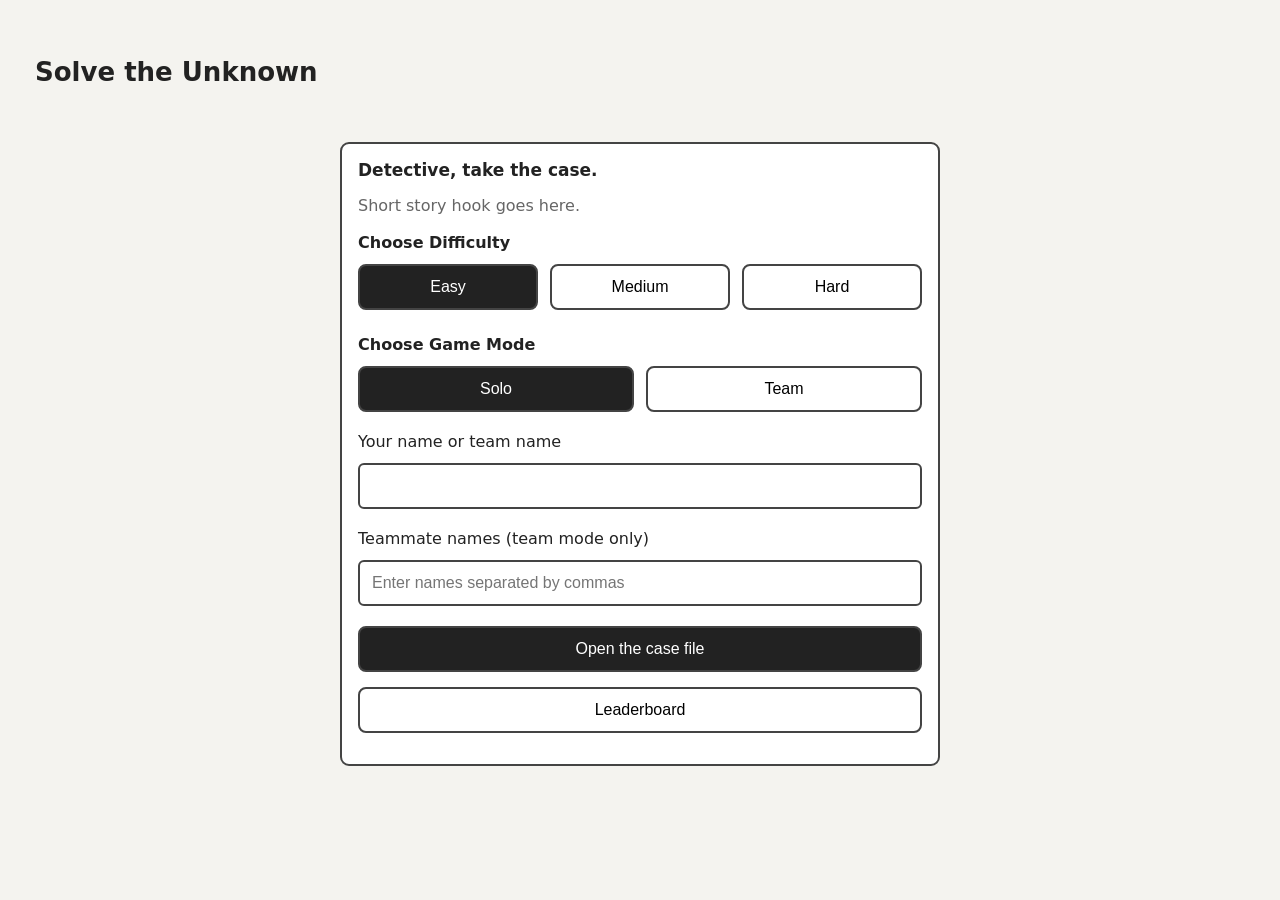
==== index.html @ 40c77423 "add code" ====
<!DOCTYPE html>
<html lang="en">

<head>
    <meta charset="UTF-8">
    <meta name="viewport"
          content="width=device-width, initial-scale=1.0">

    <title>Solve the Unknown</title>

    <link rel="stylesheet" href="css/style.css">
</head>

<body>

    <main class="container">

        <section id="start-screen" class="screen">

        <h1>Solve the Unknown</h1>

        <div class="start-card">

            <h2>Detective, take the case.</h2>

            <p class="story">
                Short story hook goes here.
            </p>


            <!-- Difficulty -->
            <h3>Choose Difficulty</h3>
            <div class="difficulty-mode">

                <button id="easy-btn" class="difficulty-btn active">
                    Easy
                </button>
                <button id="medium-btn" class="difficulty-btn">
                    Medium
                </button>
                <button id="hard-btn" class="difficulty-btn">
                    Hard
                </button>

            </div>

            <!-- Game Mode -->
            <h3>Choose Game Mode</h3>
            <div class="mode-buttons">

                <button id="solo-btn" class="mode-btn active">
                    Solo
                </button>

                <button id="team-btn" class="mode-btn">
                    Team
                </button>

            </div>

            <!-- Player Name -->
            <div class="form-group">

                <label for="player-name">
                    Your name or team name
                </label>

                <input
                    type="text"
                    id="player-name"
                >

            </div>

            <!-- Teammate Names -->
            <div class="form-group" id="teammate-group">

                <label for="teammate-names">
                    Teammate names (team mode only)
                </label>

                <input type="text" id="teammate-names" placeholder="Enter names separated by commas">

                <!-- <textarea
                    id="teammate-names"
                ></textarea> -->

            </div>

            <!-- Navigation Buttons -->
            <button id="open-case-btn" class="main-btn">
                Open the case file
            </button>

            <button id="leaderboard-btn" class="secondary-btn">
                Leaderboard
            </button>

        </div>
        </section>


<!-- Case Introduction Screen -->
<section id="case-screen" class="screen hidden">

    <div class="case-card">

        <h1>CASE FILE #1</h1>

        <h2>The Midnight Mystery</h2>

        <p>
            A mysterious incident happened last night.
            Your job is to investigate the case and
            discover the truth.
        </p>

        <h3>Initial Clues</h3>

        <p>Clue 1: A mysterious note was discovered.</p>

        <p>Clue 2: The incident happened around midnight.</p>

        <button id="begin-investigation-btn">
            Begin Investigation
        </button>

        <button id="back-btn">
            Back to Start
        </button>

    </div>

</section>


<!-- CASE DASHBOARD -->
<section id="dashboard-screen" class="screen hidden">

    <!-- Top Header -->
    <header class="game-header">

        <h1>Solve the Unknown</h1>

        <div class="game-status">
            <span id="timer">Time 05:00</span>
            <span>Missions 3 left</span>
        </div>

        <button id="evidence-btn">
            Evidence (2)
        </button>

    </header>


    <!-- Navigation Tabs -->
    <nav class="game-navigation">

        <button class="tab-btn active"
                onclick="showDashboardSection('case-section', this)">
            Case file
        </button>

        <button class="tab-btn"
                onclick="showDashboardSection('suspects-section', this)">
            Suspects
        </button>

        <button class="tab-btn"
                onclick="showScreen('missions-screen')">
            Missions
        </button>

        <button class="tab-btn"
                onclick="showScreen('accuse-screen')">
            Accuse
        </button>

    </nav>


    <!-- Case File Section -->
    <div id="case-section">

        <div class="case-layout">

            <!-- Case Summary -->
            <div class="dashboard-panel">

                <h2>Case summary</h2>

                <div class="summary-placeholder"
                     id="dashboard-summary">
                    The case story will appear here.
                </div>

                <p>
                    Victim: <span id="summary-victim">
                        Robert Anderson
                    </span>,
                    age and role.
                    Where and when it happened.
                </p>

            </div>


            <!-- Victim -->
            <div class="dashboard-panel">

                <h2>Victim</h2>

                <img
                    src="https://api.dicebear.com/9.x/adventurer/svg?seed=Robert"
                    class="victim-avatar"
                    alt="Victim portrait">

                <p id="victim-details">
                    Robert Anderson, age and details
                </p>

            </div>

        </div>


        <!-- Suspects -->
        <div id="suspects-section">

            <h2>Suspects</h2>

            <div id="suspect-list" class="suspect-grid">
                <!-- JavaScript generates suspect cards -->
            </div>

        </div>

    </div>


    <!-- Evidence Drawer -->
    <aside id="evidence-drawer" class="evidence-drawer">

        <div class="drawer-header">
            <h2>Evidence (2)</h2>

            <button id="close-evidence-btn">
                Close
            </button>
        </div>

        <div class="clue">
            <h3>Evidence 01</h3>
            <p>First clue description.</p>
        </div>

        <div class="clue">
            <h3>Evidence 02</h3>
            <p>Second clue description.</p>
        </div>

    </aside>

    <div id="drawer-overlay" class="drawer-overlay"></div>

</section>



    </main>

    <script src="script.js"></script>

</body>
</html>
---- css/style.css ----
/* General page styling */
* {
    box-sizing: border-box;
}

body {
    margin: 0;
    font-family: system-ui, Arial, sans-serif;
    background-color: #f4f3ef;
    color: #222;
}

/* Main container */
.container {
    padding: 35px;
}

h1 {
    font-size: 26px;
    margin-bottom: 15px;
}


/* Start screen card */
.start-card {
    width: 100%;
    max-width: 600px;
    margin: 55px auto;
    padding: 16px;
    background-color: white;
    border: 2px solid #444;
    border-radius: 9px;
}

.start-card h2 {
    margin-top: 0;
    font-size: 17px;
}

.story {
    color: #666;
    margin-bottom: 18px;
}

.story p {
    font-size: 13px;
}

/* Difficulty */
.difficulty-mode {
    display: grid;
    grid-template-columns: repeat(3, 1fr);
    gap: 12px;
    margin-bottom: 25px;
}

h3 {
    margin-bottom: 12px;
    font-size: 16px;
}

.difficulty-btn {
    background-color: white;
    color: black;
    border: 2px solid #444;
    padding: 12px;
    font-size: 16px;
    border-radius: 8px;
}

/* Selected difficulty button */
.difficulty-btn.active {
    background-color: #222;
    color: white;
}
.difficulty-btn:hover {
    background-color: #444;
    color: white;
}

/* Solo and Team buttons */
.mode-buttons {
    display: grid;
    grid-template-columns: 1fr 1fr;
    gap: 12px;
    margin-bottom: 20px;
}

button {
    font-size: 16px;
    padding: 12px;
    border: 2px solid #444;
    border-radius: 8px;
    cursor: pointer;
}

.mode-btn {
    background-color: white;
    color: black;
}

.mode-btn.active {
    background-color: #222;
    color: white;
}

.mode-btn:hover {
    background-color: #444;
    color: white;
}

/* Input fields */
.form-group {
    margin-bottom: 20px;
}

label {
    display: block;
    font-size: 16px;
    margin-bottom: 12px;
}

input,
textarea {
    width: 100%;
    min-height: 44px;
    padding: 12px;
    font-size: 16px;
    border: 2px solid #444;
    border-radius: 6px;
}

/* Main buttons */
.main-btn,
.secondary-btn {
    width: 100%;
    margin-bottom: 15px;
}

.main-btn {
    background-color: #222;
    color: white;
}

.secondary-btn {
    background-color: white;
    color: black;
}

#open-case-btn:hover {
    background-color: #444;
    color: white;
}

/* Website responsive design */
@media (max-width: 600px) {

    .container {
        padding: 18px;
    }

    h1 {
        font-size: 28px;
    }

    .start-card {
        margin: 40px auto;
    }

}


/* Hide screens that are not active */
.hidden {
    display: none !important;
}

/* Case Introduction Screen */
.case-header {
    text-align: center;
    margin-bottom: 35px;
}

.case-header h1 {
    letter-spacing: 3px;
}

.case-header p {
    color: #777;
    letter-spacing: 2px;
}

/* Case information card */
.case-card {
    background-color: white;
    border: 2px solid #444;
    border-radius: 9px;

    width: 100%;
    max-width: 800px;

    margin: auto;
    padding: 30px;
}

.case-card h2 {
    font-size: 30px;
}

.case-description {
    line-height: 1.7;
    color: #555;
}

.case-card hr {
    border: 0;
    border-top: 1px solid #ddd;
    margin: 25px 0;
}

/* Clue cards */
.clue {
    background-color: #f4f3ef;
    border-left: 5px solid #b58b48;
    padding: 15px;
    margin-bottom: 15px;
    border-radius: 5px;
}

.clue h4 {
    margin-top: 0;
}

.case-card button {
    margin-top: 15px;
}

@media (max-width: 600px) {

    .case-card {
        padding: 18px;
    }

    .case-card h2 {
        font-size: 24px;
    }

}


/* Game Header */
.game-header {
    display: flex;
    justify-content: space-between;
    align-items: center;
    gap: 20px;
    flex-wrap: wrap;
}

.game-header h1 {
    font-size: 36px;
}

.game-status {
    display: flex;
    gap: 15px;
}

.game-status span {
    border: 2px solid #444;
    border-radius: 8px;
    padding: 15px;
    font-size: 18px;
}

/* Navigation */
.game-navigation {
    display: flex;
    gap: 15px;
    margin: 20px 0;
    flex-wrap: wrap;
}

.tab-btn {
    background: white;
    color: black;
}

.tab-btn.active {
    background: #222;
    color: white;
}

/* Case Summary and Victim */
.case-layout {
    display: grid;
    grid-template-columns: 2.2fr 1fr;
    gap: 20px;
}

.dashboard-panel {
    background: white;
    border: 2px solid #444;
    border-radius: 9px;
    padding: 20px;
}

.summary-placeholder {
    min-height: 100px;
    background: #dededb;
    margin: 15px 0;
    padding: 15px;
}

.victim-avatar {
    width: 85px;
    height: 85px;
    border-radius: 50%;
    object-fit: cover;
}

/* Suspect Cards */
#suspects-section {
    margin-top: 25px;
}

.suspect-grid {
    display: grid;
    grid-template-columns: repeat(4, 1fr);
    gap: 18px;
}

.suspect-card {
    background: white;
    border: 2px solid #444;
    border-radius: 9px;
    padding: 20px;
    text-align: center;
}

.suspect-card img {
    width: 85px;
    height: 85px;
    border-radius: 50%;
}

.suspect-card button {
    background: white;
    color: black;
}

/* Evidence Drawer */
.evidence-drawer {
    position: fixed;
    top: 0;
    right: -400px;
    width: 350px;
    max-width: 85%;
    height: 100vh;
    background: white;
    padding: 25px;
    z-index: 1001;
    transition: right 0.3s ease;
    overflow-y: auto;
}

.evidence-drawer.open {
    right: 0;
}

.drawer-header {
    display: flex;
    justify-content: space-between;
    align-items: center;
}

.drawer-overlay {
    display: none;
    position: fixed;
    inset: 0;
    background: rgba(0, 0, 0, 0.4);
    z-index: 1000;
}

.drawer-overlay.open {
    display: block;
}

/* Responsive */
@media (max-width: 900px) {
    .suspect-grid {
        grid-template-columns: repeat(2, 1fr);
    }

    .case-layout {
        grid-template-columns: 1fr;
    }
}

@media (max-width: 550px) {
    .suspect-grid {
        grid-template-columns: 1fr;
    }

    .game-header {
        align-items: flex-start;
        flex-direction: column;
    }
}
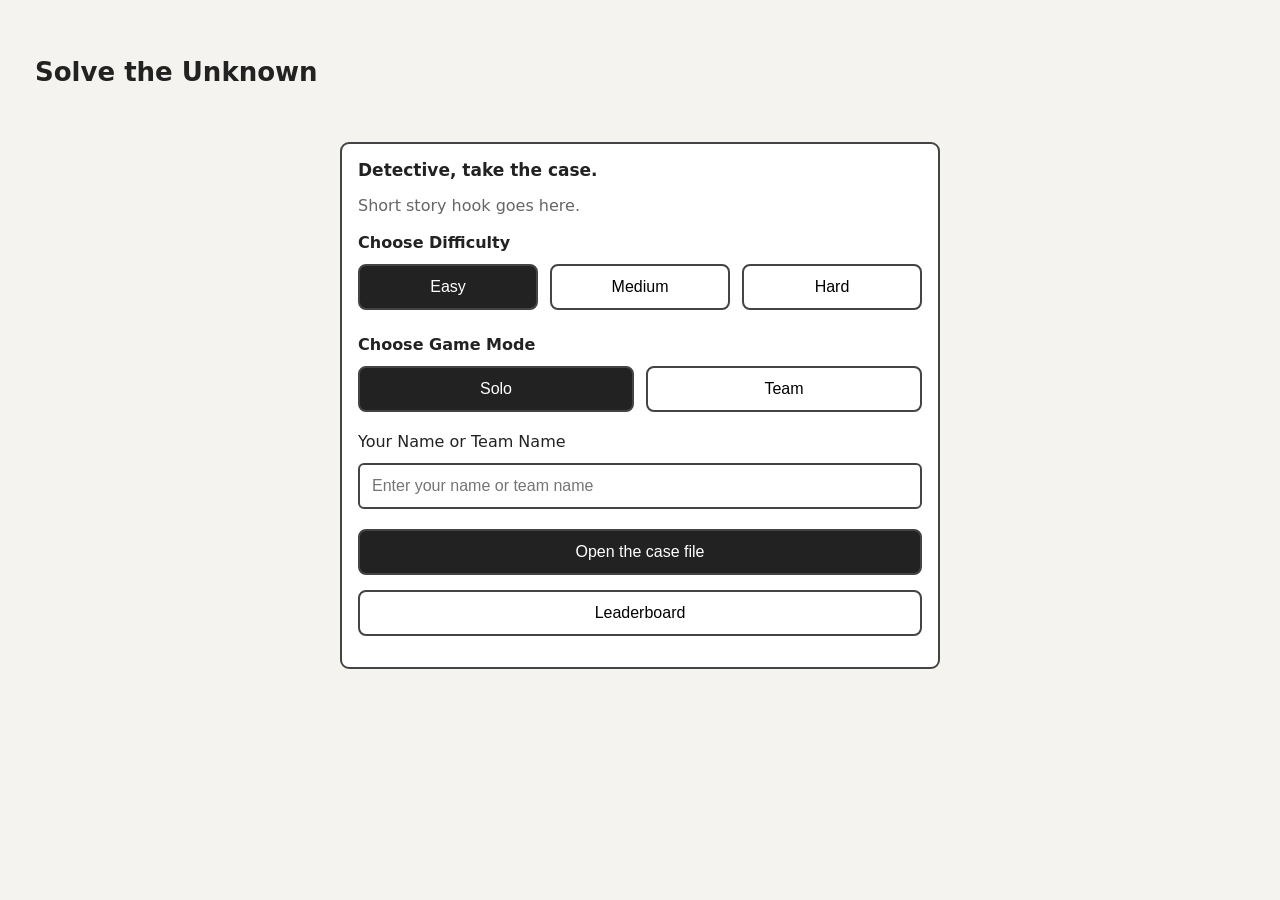
==== commit c96bed9f: "add code" ====
--- a/index.html
+++ b/index.html
@@ -62,12 +62,13 @@
             <div class="form-group">
 
                 <label for="player-name">
-                    Your name or team name
+                    Your Name or Team Name
                 </label>
 
                 <input
                     type="text"
                     id="player-name"
+                    placeholder="Enter your name or team name"
                 >
 
             </div>
@@ -76,14 +77,11 @@
             <div class="form-group" id="teammate-group">
 
                 <label for="teammate-names">
-                    Teammate names (team mode only)
+                    Teammate Names (team mode only)
                 </label>
 
                 <input type="text" id="teammate-names" placeholder="Enter names separated by commas">
 
-                <!-- <textarea
-                    id="teammate-names"
-                ></textarea> -->
 
             </div>
 
@@ -99,178 +97,11 @@
         </div>
         </section>
 
+    </main>
 
-<!-- Case Introduction Screen -->
-<section id="case-screen" class="screen hidden">
-
-    <div class="case-card">
-
-        <h1>CASE FILE #1</h1>
-
-        <h2>The Midnight Mystery</h2>
-
-        <p>
-            A mysterious incident happened last night.
-            Your job is to investigate the case and
-            discover the truth.
-        </p>
-
-        <h3>Initial Clues</h3>
-
-        <p>Clue 1: A mysterious note was discovered.</p>
-
-        <p>Clue 2: The incident happened around midnight.</p>
-
-        <button id="begin-investigation-btn">
-            Begin Investigation
-        </button>
-
-        <button id="back-btn">
-            Back to Start
-        </button>
-
-    </div>
-
-</section>
-
-
-<!-- CASE DASHBOARD -->
-<section id="dashboard-screen" class="screen hidden">
-
-    <!-- Top Header -->
-    <header class="game-header">
-
-        <h1>Solve the Unknown</h1>
-
-        <div class="game-status">
-            <span id="timer">Time 05:00</span>
-            <span>Missions 3 left</span>
-        </div>
-
-        <button id="evidence-btn">
-            Evidence (2)
-        </button>
-
-    </header>
-
-
-    <!-- Navigation Tabs -->
-    <nav class="game-navigation">
-
-        <button class="tab-btn active"
-                onclick="showDashboardSection('case-section', this)">
-            Case file
-        </button>
-
-        <button class="tab-btn"
-                onclick="showDashboardSection('suspects-section', this)">
-            Suspects
-        </button>
-
-        <button class="tab-btn"
-                onclick="showScreen('missions-screen')">
-            Missions
-        </button>
-
-        <button class="tab-btn"
-                onclick="showScreen('accuse-screen')">
-            Accuse
-        </button>
-
-    </nav>
-
-
-    <!-- Case File Section -->
-    <div id="case-section">
-
-        <div class="case-layout">
-
-            <!-- Case Summary -->
-            <div class="dashboard-panel">
-
-                <h2>Case summary</h2>
-
-                <div class="summary-placeholder"
-                     id="dashboard-summary">
-                    The case story will appear here.
-                </div>
-
-                <p>
-                    Victim: <span id="summary-victim">
-                        Robert Anderson
-                    </span>,
-                    age and role.
-                    Where and when it happened.
-                </p>
-
-            </div>
-
-
-            <!-- Victim -->
-            <div class="dashboard-panel">
-
-                <h2>Victim</h2>
-
-                <img
-                    src="https://api.dicebear.com/9.x/adventurer/svg?seed=Robert"
-                    class="victim-avatar"
-                    alt="Victim portrait">
-
-                <p id="victim-details">
-                    Robert Anderson, age and details
-                </p>
-
-            </div>
-
-        </div>
-
-
-        <!-- Suspects -->
-        <div id="suspects-section">
-
-            <h2>Suspects</h2>
-
-            <div id="suspect-list" class="suspect-grid">
-                <!-- JavaScript generates suspect cards -->
-            </div>
-
-        </div>
-
-    </div>
-
-
-    <!-- Evidence Drawer -->
-    <aside id="evidence-drawer" class="evidence-drawer">
-
-        <div class="drawer-header">
-            <h2>Evidence (2)</h2>
-
-            <button id="close-evidence-btn">
-                Close
-            </button>
-        </div>
-
-        <div class="clue">
-            <h3>Evidence 01</h3>
-            <p>First clue description.</p>
-        </div>
-
-        <div class="clue">
-            <h3>Evidence 02</h3>
-            <p>Second clue description.</p>
-        </div>
-
-    </aside>
-
-    <div id="drawer-overlay" class="drawer-overlay"></div>
-
-</section>
+    <script src="js/main.js"></script>
 
 
 
-    </main>
-
-    <script src="script.js"></script>
-
 </body>
 </html>
--- a/css/style.css
+++ b/css/style.css
@@ -10,7 +10,6 @@
     color: #222;
 }
 
-/* Main container */
 .container {
     padding: 35px;
 }
@@ -19,7 +18,6 @@
     font-size: 26px;
     margin-bottom: 15px;
 }
-
 
 /* Start screen card */
 .start-card {
@@ -40,10 +38,6 @@
 .story {
     color: #666;
     margin-bottom: 18px;
-}
-
-.story p {
-    font-size: 13px;
 }
 
 /* Difficulty */
@@ -68,17 +62,17 @@
     border-radius: 8px;
 }
 
-/* Selected difficulty button */
 .difficulty-btn.active {
     background-color: #222;
     color: white;
 }
+
 .difficulty-btn:hover {
     background-color: #444;
     color: white;
 }
 
-/* Solo and Team buttons */
+/* Solo and Team */
 .mode-buttons {
     display: grid;
     grid-template-columns: 1fr 1fr;
@@ -92,6 +86,11 @@
     border: 2px solid #444;
     border-radius: 8px;
     cursor: pointer;
+}
+
+button:disabled {
+    opacity: 0.5;
+    cursor: not-allowed;
 }
 
 .mode-btn {
@@ -152,7 +151,12 @@
     color: white;
 }
 
-/* Website responsive design */
+/* Hide inactive sections */
+.hidden {
+    display: none !important;
+}
+
+/* Responsive */
 @media (max-width: 600px) {
 
     .container {
@@ -167,245 +171,4 @@
         margin: 40px auto;
     }
 
-}
-
-
-/* Hide screens that are not active */
-.hidden {
-    display: none !important;
-}
-
-/* Case Introduction Screen */
-.case-header {
-    text-align: center;
-    margin-bottom: 35px;
-}
-
-.case-header h1 {
-    letter-spacing: 3px;
-}
-
-.case-header p {
-    color: #777;
-    letter-spacing: 2px;
-}
-
-/* Case information card */
-.case-card {
-    background-color: white;
-    border: 2px solid #444;
-    border-radius: 9px;
-
-    width: 100%;
-    max-width: 800px;
-
-    margin: auto;
-    padding: 30px;
-}
-
-.case-card h2 {
-    font-size: 30px;
-}
-
-.case-description {
-    line-height: 1.7;
-    color: #555;
-}
-
-.case-card hr {
-    border: 0;
-    border-top: 1px solid #ddd;
-    margin: 25px 0;
-}
-
-/* Clue cards */
-.clue {
-    background-color: #f4f3ef;
-    border-left: 5px solid #b58b48;
-    padding: 15px;
-    margin-bottom: 15px;
-    border-radius: 5px;
-}
-
-.clue h4 {
-    margin-top: 0;
-}
-
-.case-card button {
-    margin-top: 15px;
-}
-
-@media (max-width: 600px) {
-
-    .case-card {
-        padding: 18px;
-    }
-
-    .case-card h2 {
-        font-size: 24px;
-    }
-
-}
-
-
-/* Game Header */
-.game-header {
-    display: flex;
-    justify-content: space-between;
-    align-items: center;
-    gap: 20px;
-    flex-wrap: wrap;
-}
-
-.game-header h1 {
-    font-size: 36px;
-}
-
-.game-status {
-    display: flex;
-    gap: 15px;
-}
-
-.game-status span {
-    border: 2px solid #444;
-    border-radius: 8px;
-    padding: 15px;
-    font-size: 18px;
-}
-
-/* Navigation */
-.game-navigation {
-    display: flex;
-    gap: 15px;
-    margin: 20px 0;
-    flex-wrap: wrap;
-}
-
-.tab-btn {
-    background: white;
-    color: black;
-}
-
-.tab-btn.active {
-    background: #222;
-    color: white;
-}
-
-/* Case Summary and Victim */
-.case-layout {
-    display: grid;
-    grid-template-columns: 2.2fr 1fr;
-    gap: 20px;
-}
-
-.dashboard-panel {
-    background: white;
-    border: 2px solid #444;
-    border-radius: 9px;
-    padding: 20px;
-}
-
-.summary-placeholder {
-    min-height: 100px;
-    background: #dededb;
-    margin: 15px 0;
-    padding: 15px;
-}
-
-.victim-avatar {
-    width: 85px;
-    height: 85px;
-    border-radius: 50%;
-    object-fit: cover;
-}
-
-/* Suspect Cards */
-#suspects-section {
-    margin-top: 25px;
-}
-
-.suspect-grid {
-    display: grid;
-    grid-template-columns: repeat(4, 1fr);
-    gap: 18px;
-}
-
-.suspect-card {
-    background: white;
-    border: 2px solid #444;
-    border-radius: 9px;
-    padding: 20px;
-    text-align: center;
-}
-
-.suspect-card img {
-    width: 85px;
-    height: 85px;
-    border-radius: 50%;
-}
-
-.suspect-card button {
-    background: white;
-    color: black;
-}
-
-/* Evidence Drawer */
-.evidence-drawer {
-    position: fixed;
-    top: 0;
-    right: -400px;
-    width: 350px;
-    max-width: 85%;
-    height: 100vh;
-    background: white;
-    padding: 25px;
-    z-index: 1001;
-    transition: right 0.3s ease;
-    overflow-y: auto;
-}
-
-.evidence-drawer.open {
-    right: 0;
-}
-
-.drawer-header {
-    display: flex;
-    justify-content: space-between;
-    align-items: center;
-}
-
-.drawer-overlay {
-    display: none;
-    position: fixed;
-    inset: 0;
-    background: rgba(0, 0, 0, 0.4);
-    z-index: 1000;
-}
-
-.drawer-overlay.open {
-    display: block;
-}
-
-/* Responsive */
-@media (max-width: 900px) {
-    .suspect-grid {
-        grid-template-columns: repeat(2, 1fr);
-    }
-
-    .case-layout {
-        grid-template-columns: 1fr;
-    }
-}
-
-@media (max-width: 550px) {
-    .suspect-grid {
-        grid-template-columns: 1fr;
-    }
-
-    .game-header {
-        align-items: flex-start;
-        flex-direction: column;
-    }
-}
-
-
+}
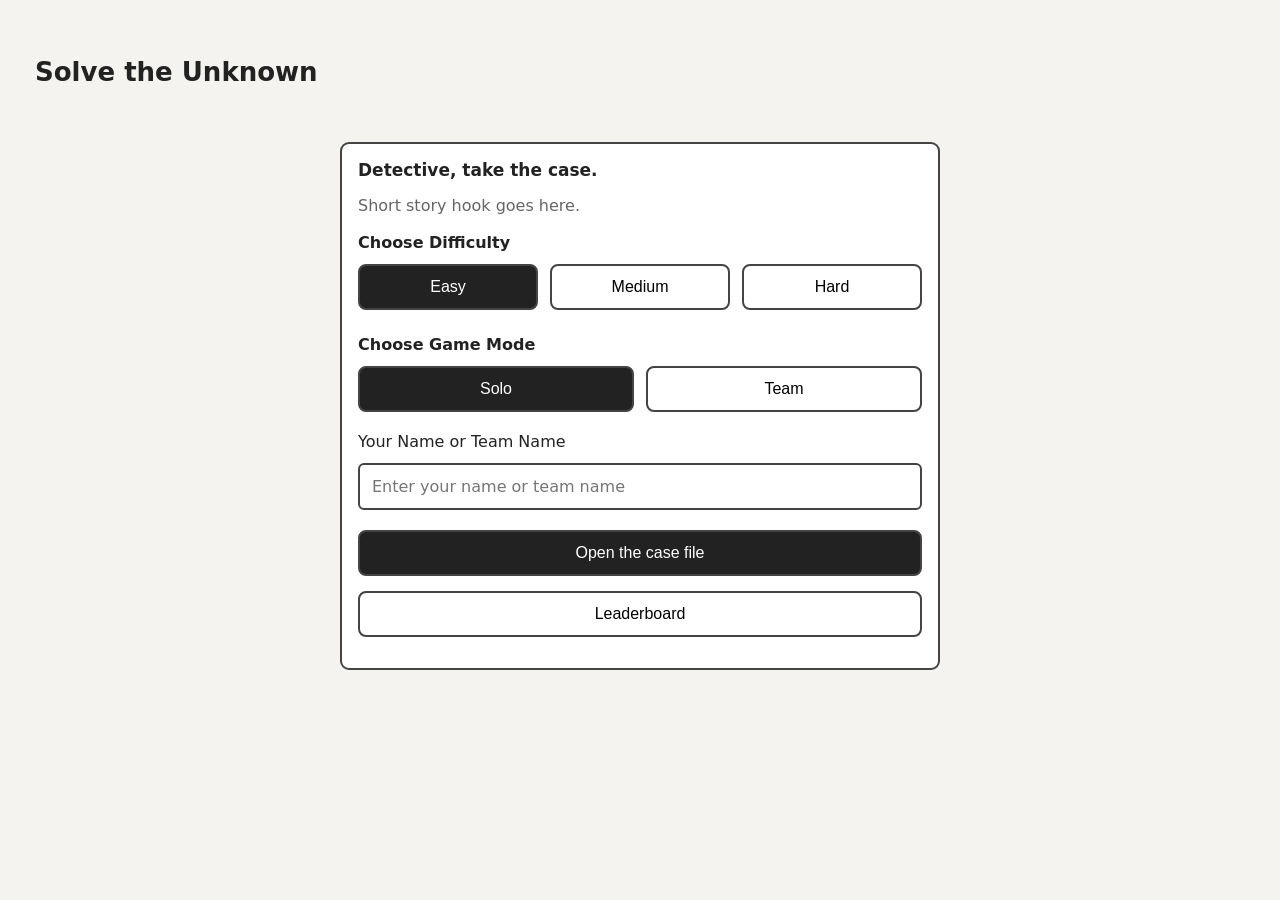
==== commit 1746e183: "fix code" ====
--- a/index.html
+++ b/index.html
@@ -1,99 +1,45 @@
 <!DOCTYPE html>
 <html lang="en">
-
 <head>
     <meta charset="UTF-8">
-    <meta name="viewport"
-          content="width=device-width, initial-scale=1.0">
-
+    <meta name="viewport" content="width=device-width, initial-scale=1.0">
     <title>Solve the Unknown</title>
-
     <link rel="stylesheet" href="css/style.css">
 </head>
 
 <body>
-
     <main class="container">
-
         <section id="start-screen" class="screen">
-
         <h1>Solve the Unknown</h1>
-
         <div class="start-card">
-
             <h2>Detective, take the case.</h2>
-
-            <p class="story">
-                Short story hook goes here.
-            </p>
-
-
-            <!-- Difficulty -->
+            <p class="story">Short story hook goes here.</p>
+            <!-- Difficulty Section-->
             <h3>Choose Difficulty</h3>
             <div class="difficulty-mode">
-
-                <button id="easy-btn" class="difficulty-btn active">
-                    Easy
-                </button>
-                <button id="medium-btn" class="difficulty-btn">
-                    Medium
-                </button>
-                <button id="hard-btn" class="difficulty-btn">
-                    Hard
-                </button>
-
+                <button id="easy-btn" class="difficulty-btn active">Easy</button>
+                <button id="medium-btn" class="difficulty-btn">Medium</button>
+                <button id="hard-btn" class="difficulty-btn">Hard</button>
             </div>
-
             <!-- Game Mode -->
             <h3>Choose Game Mode</h3>
             <div class="mode-buttons">
-
-                <button id="solo-btn" class="mode-btn active">
-                    Solo
-                </button>
-
-                <button id="team-btn" class="mode-btn">
-                    Team
-                </button>
-
+                <button id="solo-btn" class="mode-btn active">Solo</button>
+                <button id="team-btn" class="mode-btn">Team</button>
             </div>
-
             <!-- Player Name -->
             <div class="form-group">
-
-                <label for="player-name">
-                    Your Name or Team Name
-                </label>
-
-                <input
-                    type="text"
-                    id="player-name"
-                    placeholder="Enter your name or team name"
-                >
-
+                <label for="player-name">Your Name or Team Name</label>
+                <input type="text" id="player-name" placeholder="Enter your name or team name">
             </div>
-
             <!-- Teammate Names -->
             <div class="form-group" id="teammate-group">
-
-                <label for="teammate-names">
-                    Teammate Names (team mode only)
-                </label>
-
+                <label for="teammate-names">Teammate Names (team mode only)</label>
                 <input type="text" id="teammate-names" placeholder="Enter names separated by commas">
-
-
             </div>
-
             <!-- Navigation Buttons -->
-            <button id="open-case-btn" class="main-btn">
-                Open the case file
-            </button>
-
-            <button id="leaderboard-btn" class="secondary-btn">
-                Leaderboard
-            </button>
-
+            <button id="open-case-btn" class="main-btn">Open the case file</button>
+            <button id="leaderboard-btn" class="secondary-btn">Leaderboard</button>
         </div>
         </section>
 
@@ -101,7 +47,5 @@
 
     <script src="js/main.js"></script>
 
-
-
 </body>
 </html>
--- a/css/style.css
+++ b/css/style.css
@@ -1,4 +1,3 @@
-/* General page styling */
 * {
     box-sizing: border-box;
 }
@@ -7,7 +6,7 @@
     margin: 0;
     font-family: system-ui, Arial, sans-serif;
     background-color: #f4f3ef;
-    color: #222;
+    color: #222222;
 }
 
 .container {
@@ -19,15 +18,30 @@
     margin-bottom: 15px;
 }
 
-/* Start screen card */
+h3 {
+    margin-bottom: 12px;
+    font-size: 16px;
+}
+
+/* Hide inactive screens and sections */
+.hidden {
+    display: none !important;
+}
+
+.start-card,
+.case-card,
+.dashboard-panel,
+.suspect-card {
+    background-color: #ffffff;
+    border: 2px solid #444444;
+    border-radius: 9px;
+}
+
 .start-card {
     width: 100%;
     max-width: 600px;
     margin: 55px auto;
     padding: 16px;
-    background-color: white;
-    border: 2px solid #444;
-    border-radius: 9px;
 }
 
 .start-card h2 {
@@ -36,54 +50,18 @@
 }
 
 .story {
-    color: #666;
+    color: #666666;
     margin-bottom: 18px;
 }
 
-/* Difficulty */
-.difficulty-mode {
-    display: grid;
-    grid-template-columns: repeat(3, 1fr);
-    gap: 12px;
-    margin-bottom: 25px;
-}
-
-h3 {
-    margin-bottom: 12px;
-    font-size: 16px;
-}
-
-.difficulty-btn {
-    background-color: white;
-    color: black;
-    border: 2px solid #444;
-    padding: 12px;
-    font-size: 16px;
-    border-radius: 8px;
-}
-
-.difficulty-btn.active {
-    background-color: #222;
-    color: white;
-}
-
-.difficulty-btn:hover {
-    background-color: #444;
-    color: white;
-}
-
-/* Solo and Team */
-.mode-buttons {
-    display: grid;
-    grid-template-columns: 1fr 1fr;
-    gap: 12px;
-    margin-bottom: 20px;
+.story p {
+    font-size: 13px;
 }
 
 button {
     font-size: 16px;
     padding: 12px;
-    border: 2px solid #444;
+    border: 2px solid #444444;
     border-radius: 8px;
     cursor: pointer;
 }
@@ -93,22 +71,67 @@
     cursor: not-allowed;
 }
 
-.mode-btn {
-    background-color: white;
+.difficulty-btn,
+.mode-btn,
+.tab-btn {
+    background-color: #ffffff;
     color: black;
 }
 
-.mode-btn.active {
-    background-color: #222;
+.difficulty-btn.active,
+.mode-btn.active,
+.tab-btn.active {
+    background-color: #222222;
     color: white;
 }
 
-.mode-btn:hover {
-    background-color: #444;
+.difficulty-btn:hover,
+.mode-btn:hover,
+.tab-btn:hover,
+.secondary-btn:hover,
+.main-btn:hover {
+    background-color: #444444;
     color: white;
 }
 
-/* Input fields */
+.main-btn,
+.secondary-btn {
+    width: 100%;
+    margin-bottom: 15px;
+}
+
+.main-btn {
+    background-color: #222222;
+    color: white;
+}
+
+.secondary-btn {
+    background-color: #ffffff;
+    color: black;
+}
+
+button:focus-visible,
+input:focus-visible,
+textarea:focus-visible,
+select:focus-visible {
+    outline: 3px solid #b58b48;
+    outline-offset: 2px;
+}
+
+.difficulty-mode {
+    display: grid;
+    grid-template-columns: repeat(3, 1fr);
+    gap: 12px;
+    margin-bottom: 25px;
+}
+
+.mode-buttons {
+    display: grid;
+    grid-template-columns: 1fr 1fr;
+    gap: 12px;
+    margin-bottom: 20px;
+}
+
 .form-group {
     margin-bottom: 20px;
 }
@@ -120,55 +143,39 @@
 }
 
 input,
-textarea {
+textarea,
+select {
     width: 100%;
     min-height: 44px;
     padding: 12px;
     font-size: 16px;
-    border: 2px solid #444;
+    font-family: inherit;
+    background-color: #ffffff;
+    border: 2px solid #444444;
     border-radius: 6px;
 }
 
-/* Main buttons */
-.main-btn,
-.secondary-btn {
-    width: 100%;
+.error-message {
+    background-color: #fdecea;
+    border-left: 5px solid #b3261e;
+    color: #b3261e;
+    padding: 12px;
+    border-radius: 5px;
     margin-bottom: 15px;
 }
 
-.main-btn {
-    background-color: #222;
-    color: white;
+.loading-message {
+    color: #666666;
+    font-style: italic;
+    padding: 12px 0;
 }
 
-.secondary-btn {
-    background-color: white;
-    color: black;
-}
-
-#open-case-btn:hover {
-    background-color: #444;
-    color: white;
-}
-
-/* Hide inactive sections */
-.hidden {
-    display: none !important;
-}
-
-/* Responsive */
 @media (max-width: 600px) {
-
     .container {
         padding: 18px;
-    }
-
-    h1 {
-        font-size: 28px;
     }
 
     .start-card {
         margin: 40px auto;
     }
-
 }
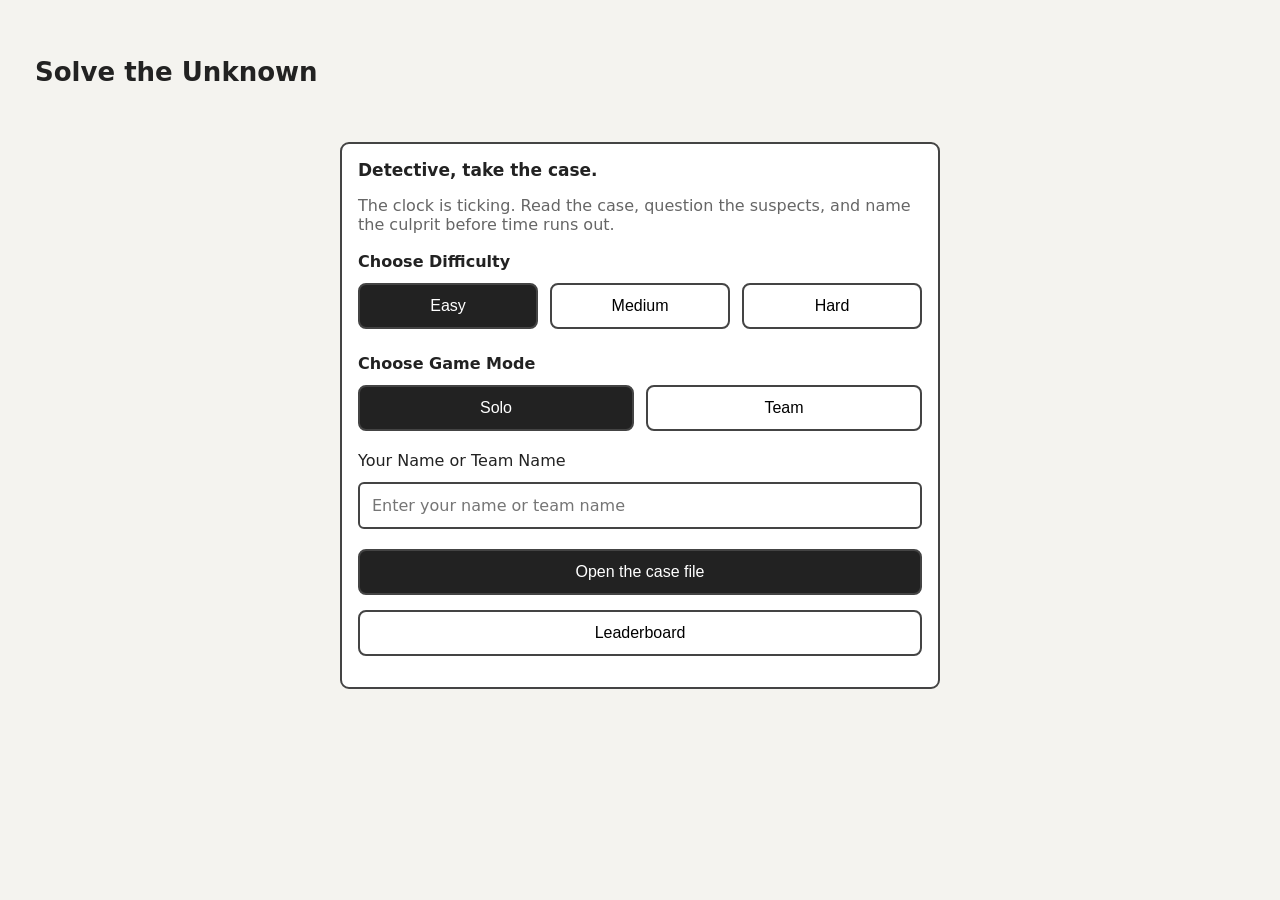
==== commit e1587613: "fix code" ====
--- a/index.html
+++ b/index.html
@@ -4,6 +4,7 @@
     <meta charset="UTF-8">
     <meta name="viewport" content="width=device-width, initial-scale=1.0">
     <title>Solve the Unknown</title>
+    <link rel="icon" type="image/png" href="image/detective.png">
     <link rel="stylesheet" href="css/style.css">
 </head>
 
@@ -13,7 +14,7 @@
         <h1>Solve the Unknown</h1>
         <div class="start-card">
             <h2>Detective, take the case.</h2>
-            <p class="story">Short story hook goes here.</p>
+            <p class="story">The clock is ticking. Read the case, question the suspects, and name the culprit before time runs out.</p>
             <!-- Difficulty Section-->
             <h3>Choose Difficulty</h3>
             <div class="difficulty-mode">
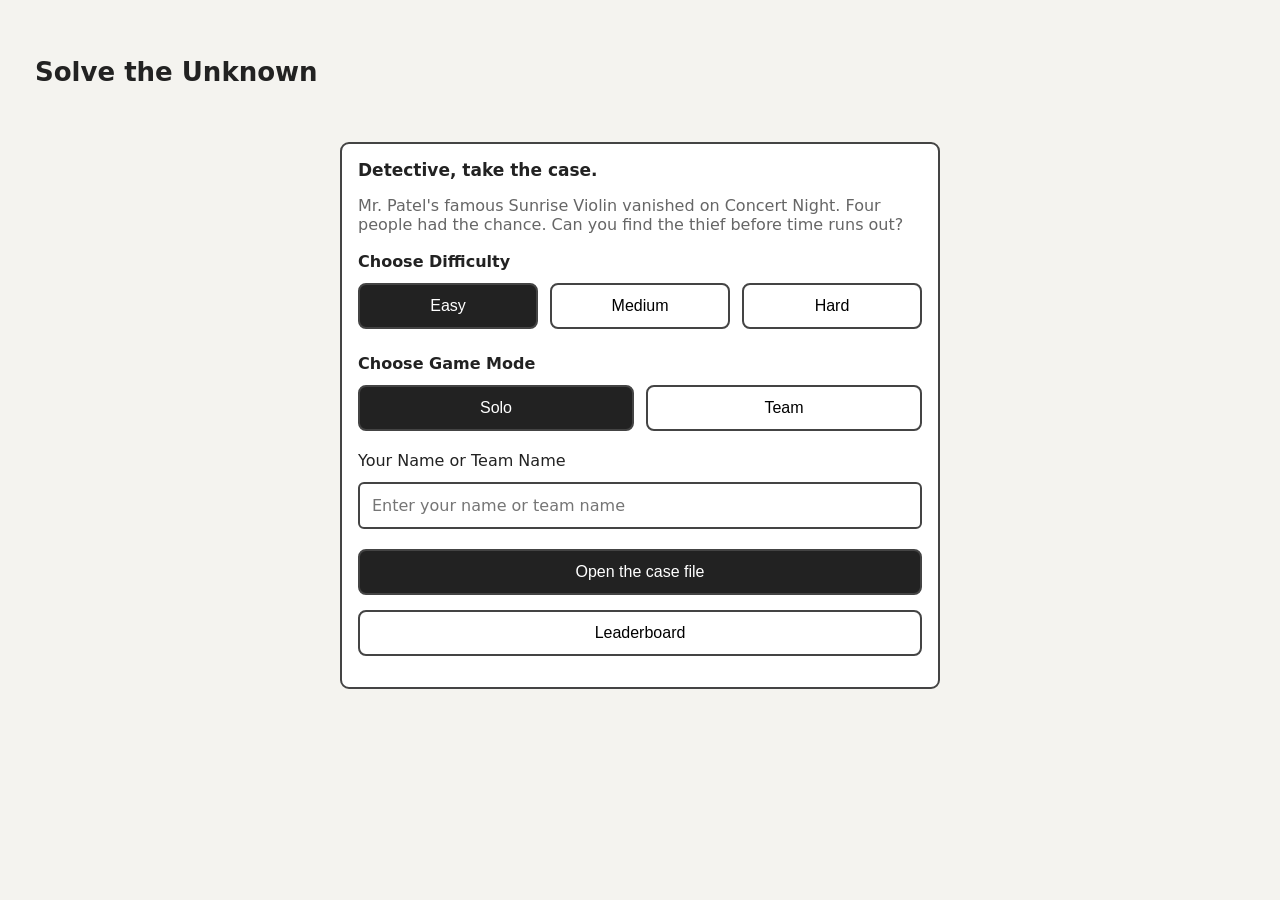
==== commit 9ab5d1a2: "update code" ====
--- a/index.html
+++ b/index.html
@@ -14,7 +14,7 @@
         <h1>Solve the Unknown</h1>
         <div class="start-card">
             <h2>Detective, take the case.</h2>
-            <p class="story">The clock is ticking. Read the case, question the suspects, and name the culprit before time runs out.</p>
+            <p class="story">Mr. Patel's famous Sunrise Violin vanished on Concert Night. Four people had the chance. Can you find the thief before time runs out?</p>
             <!-- Difficulty Section-->
             <h3>Choose Difficulty</h3>
             <div class="difficulty-mode">
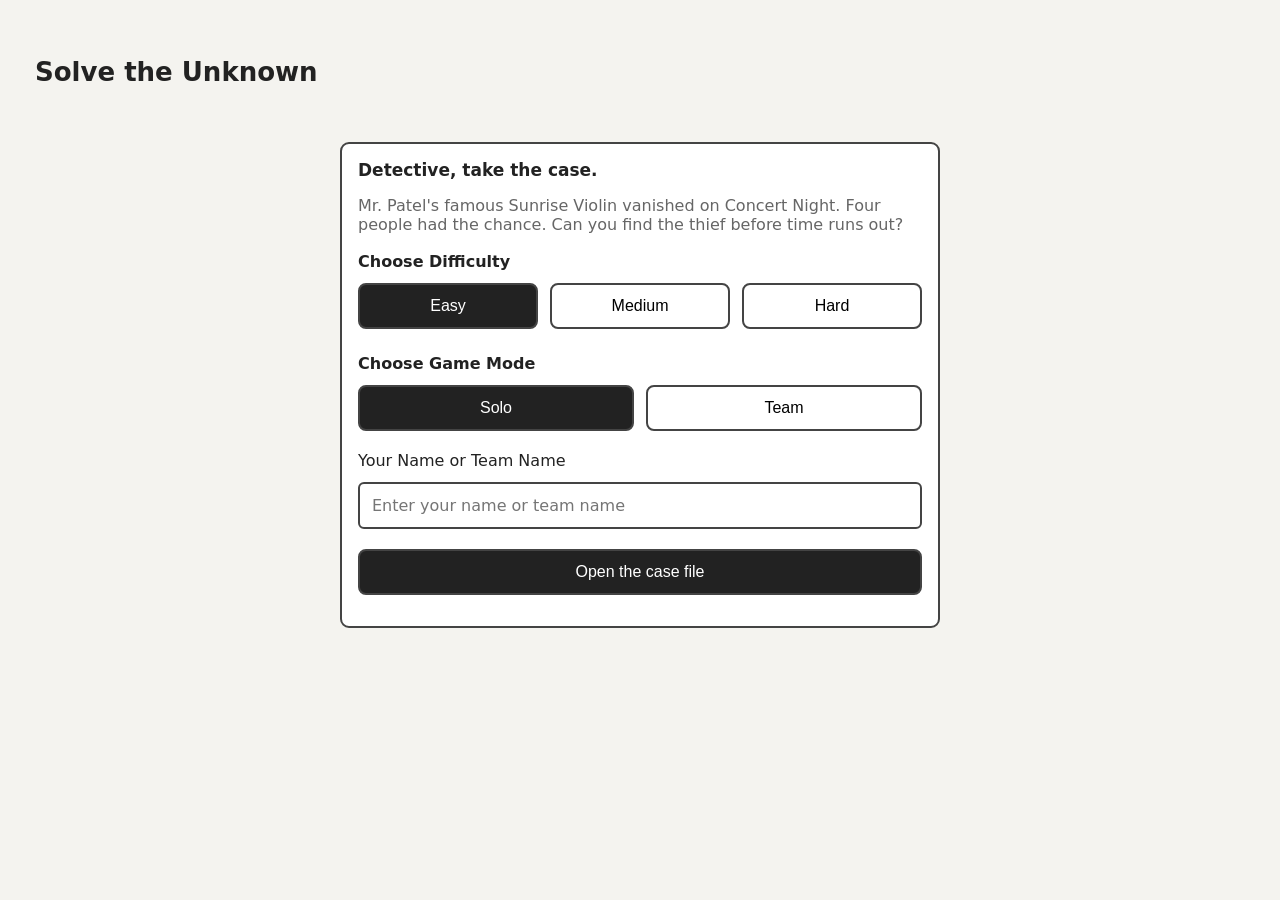
==== commit 36fa4ba6: "updated code" ====
--- a/index.html
+++ b/index.html
@@ -4,7 +4,7 @@
     <meta charset="UTF-8">
     <meta name="viewport" content="width=device-width, initial-scale=1.0">
     <title>Solve the Unknown</title>
-    <link rel="icon" type="image/png" href="image/detective.png">
+    <link rel="icon" type="image/png" href="image/detective.png?v=2">
     <link rel="stylesheet" href="css/style.css">
 </head>
 
@@ -40,7 +40,6 @@
             </div>
             <!-- Navigation Buttons -->
             <button id="open-case-btn" class="main-btn">Open the case file</button>
-            <button id="leaderboard-btn" class="secondary-btn">Leaderboard</button>
         </div>
         </section>
 
